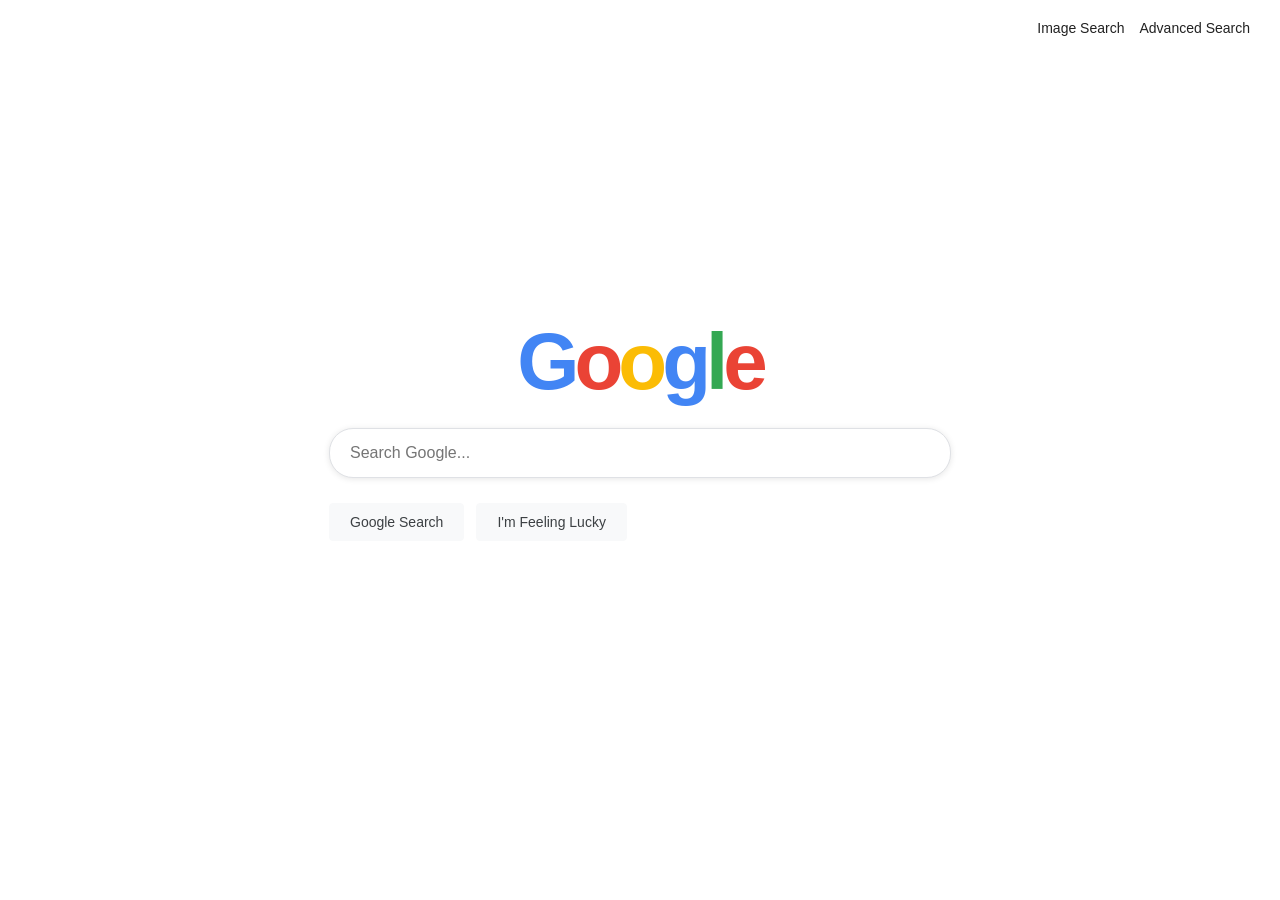
==== index.html @ 90c5050b "Complete CS50 Project 0 - Google Search" ====
<!DOCTYPE html>
<html lang="en">
<head>
    <meta charset="UTF-8">
    <meta name="viewport" content="width=device-width, initial-scale=1.0">
    <title>Google Search</title>
    <link rel="stylesheet" href="style.css">
</head>
<body>

    <!-- Top right links -->
    <div class="navbar">
        <a href="/images.html">Image Search</a>
        <a href="/advanced.html">Advanced Search</a>
    </div>

    <!-- Main search section -->
    <div class="main">
        <!-- Google logo -->
        <div class="logo">
            <span>G</span><span>o</span><span>o</span><span>g</span><span>l</span><span>e</span>
        </div>

        <!-- Search form -->
        <form action="https://www.google.com/search">
            <input type="text" name="q" class="search-bar" placeholder="Search Google...">
            
            <div class="buttons">
                <input type="submit" value="Google Search" class="btn">
                <!-- "I'm Feeling Lucky" button -->
                <input type="submit" name="btnI" value="I'm Feeling Lucky" class="btn">
            </div>
        </form>
    </div>

</body>
</html>
---- style.css ----
/* style.css - Google-like styling */

body {
    font-family: Arial, sans-serif;
    margin: 0;
    padding: 0;
    height: 100vh;
    display: flex;
    flex-direction: column;
}

/* Navigation bar - top right links */
.navbar {
    display: flex;
    justify-content: flex-end;
    padding: 20px 30px;
    gap: 15px;
}

.navbar a {
    color: #222;
    text-decoration: none;
    font-size: 14px;
}

.navbar a:hover {
    text-decoration: underline;
}

/* Main section - centered search */
.main {
    flex: 1;
    display: flex;
    flex-direction: column;
    align-items: center;
    justify-content: center;
    margin-top: -100px;
}

/* Google logo using text */
.logo {
    font-size: 80px;
    font-weight: bold;
    color: #4285f4;
    margin-bottom: 20px;
    letter-spacing: -5px;
}
.logo span:nth-child(1) { color: #4285f4; }
.logo span:nth-child(2) { color: #ea4335; }
.logo span:nth-child(3) { color: #fbbc05; }
.logo span:nth-child(4) { color: #4285f4; }
.logo span:nth-child(5) { color: #34a853; }
.logo span:nth-child(6) { color: #ea4335; }

/* Search bar */
.search-bar {
    width: 580px;
    padding: 15px 20px;
    border: 1px solid #dfe1e5;
    border-radius: 24px;
    font-size: 16px;
    outline: none;
    box-shadow: 0 1px 6px rgba(0,0,0,0.1);
    transition: box-shadow 0.2s;
    margin-bottom: 25px;
}

.search-bar:focus {
    box-shadow: 0 1px 10px rgba(0,0,0,0.2);
}

/* Buttons */
.buttons {
    display: flex;
    gap: 12px;
}

.btn {
    background-color: #f8f9fa;
    border: 1px solid #f8f9fa;
    padding: 10px 20px;
    border-radius: 4px;
    font-size: 14px;
    color: #3c4043;
    cursor: pointer;
    transition: all 0.1s;
}

.btn:hover {
    border-color: #dadce0;
    box-shadow: 0 1px 3px rgba(0,0,0,0.1);
}

/* Advanced button - blue with white text */
.btn-advanced {
    background-color: #4d90fe;
    border: 1px solid #3079ed;
    color: white;
    padding: 10px 25px;
}

.btn-advanced:hover {
    background-color: #357ae8;
    border-color: #2f5bb7;
}

/* Advanced Search page specific */
.advanced-container {
    max-width: 700px;
    margin: 40px auto;
    padding: 20px 40px;
}

.advanced-title {
    color: #d93025;
    font-size: 20px;
    font-weight: normal;
    margin-bottom: 30px;
    border-bottom: 1px solid #ebebeb;
    padding-bottom: 15px;
}

.advanced-row {
    display: flex;
    align-items: center;
    margin-bottom: 15px;
}

.advanced-row label {
    width: 180px;
    font-size: 13px;
    color: #333;
}

.advanced-row input {
    flex: 1;
    padding: 8px 10px;
    border: 1px solid #d9d9d9;
    border-radius: 1px;
    font-size: 13px;
}

.advanced-row input:focus {
    border-color: #4d90fe;
    outline: none;
}

.advanced-row .hint {
    width: 200px;
    font-size: 11px;
    color: #666;
    padding-left: 10px;
}

.advanced-submit {
    text-align: right;
    margin-top: 20px;
}
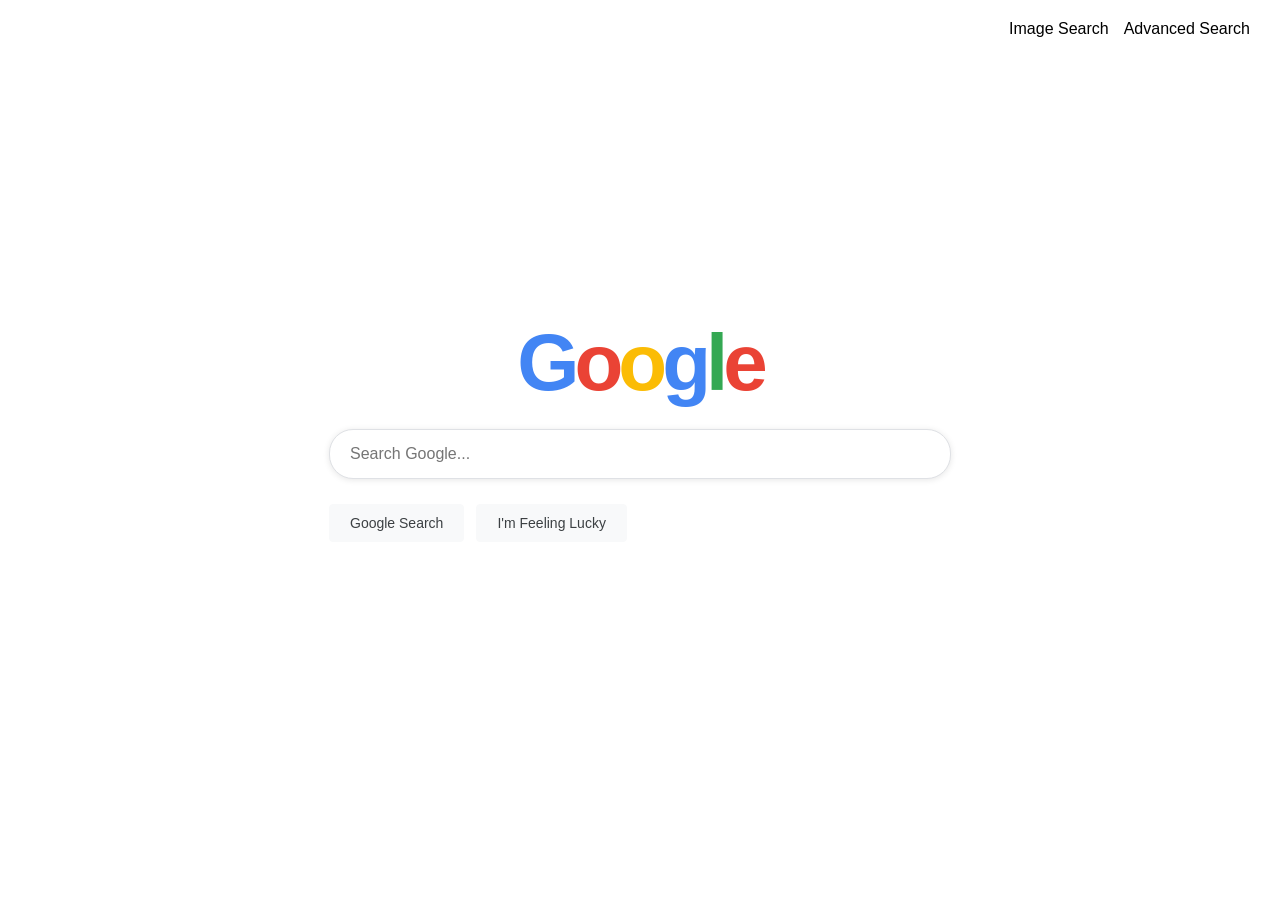
==== commit ec788af1: "Fix navigation links and improve styling" ====
--- a/index.html
+++ b/index.html
@@ -10,8 +10,9 @@
 
     <!-- Top right links -->
     <div class="navbar">
-        <a href="/images.html">Image Search</a>
-        <a href="/advanced.html">Advanced Search</a>
+        <a href="images.html">Image Search</a>
+        <a href="advanced.html">Advanced Search</a>
+        
     </div>
 
     <!-- Main search section -->
@@ -30,6 +31,7 @@
                 <!-- "I'm Feeling Lucky" button -->
                 <input type="submit" name="btnI" value="I'm Feeling Lucky" class="btn">
             </div>
+            
         </form>
     </div>
 
--- a/style.css
+++ b/style.css
@@ -15,12 +15,25 @@
     justify-content: flex-end;
     padding: 20px 30px;
     gap: 15px;
+    position: relative;     /* ← اضافه کنید */
+    z-index: 10;            /* ← اضافه کنید */
 }
 
-.navbar a {
-    color: #222;
+.navbar a{
     text-decoration: none;
-    font-size: 14px;
+    color: black;
+}
+
+/* Main section - centered search */
+.main {
+    flex: 1;
+    display: flex;
+    flex-direction: column;
+    align-items: center;
+    justify-content: center;
+    margin-top: -50px;      /* ← از -100px به -50px تغییر دهید */
+    position: relative;     /* ← اضافه کنید */
+    z-index: 1;             /* ← اضافه کنید */
 }
 
 .navbar a:hover {
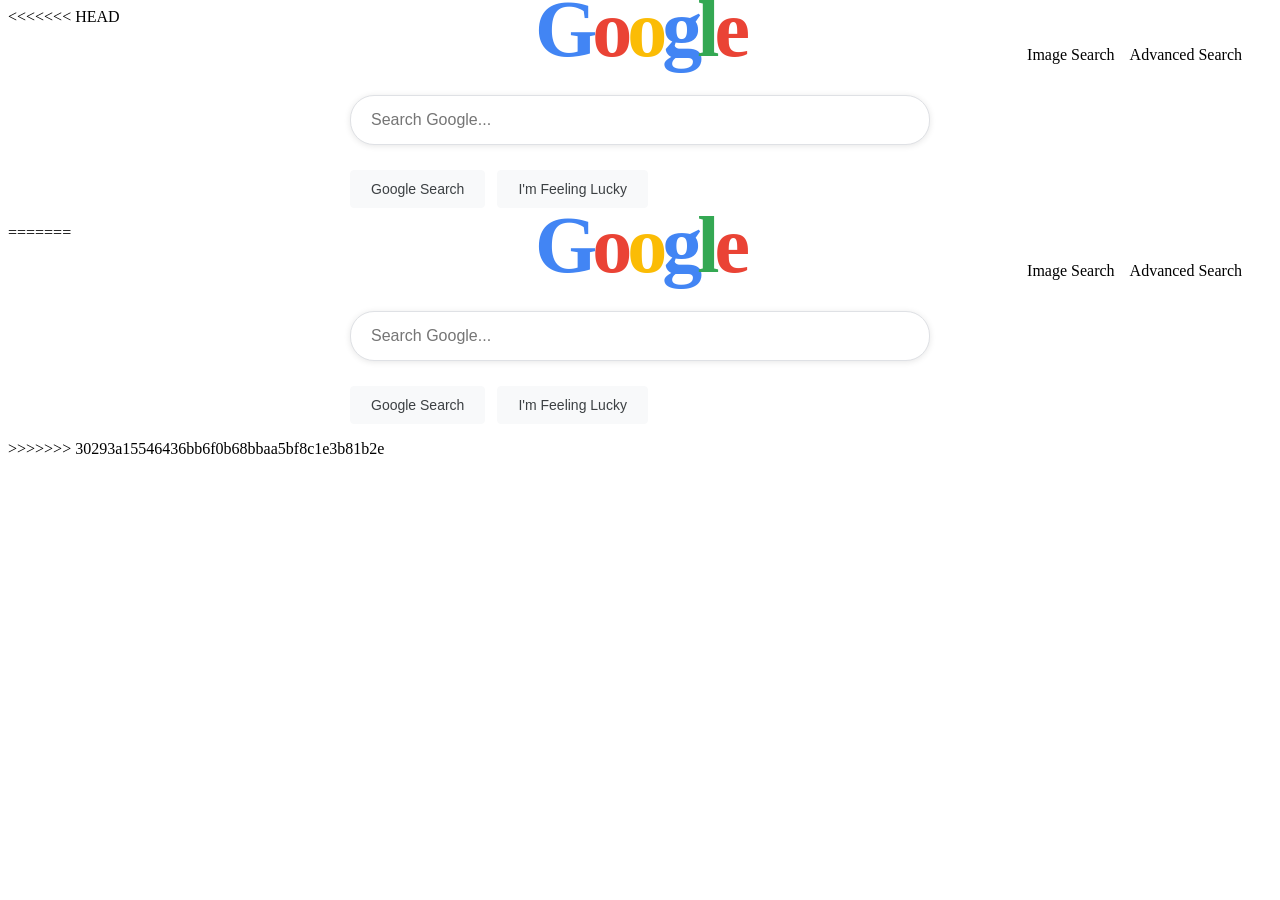
==== commit fcd2b330: "Complete CS50 Project 0 - Google Search" ====
--- a/index.html
+++ b/index.html
@@ -1,3 +1,4 @@
+<<<<<<< HEAD
 <!DOCTYPE html>
 <html lang="en">
 <head>
@@ -36,4 +37,42 @@
     </div>
 
 </body>
+=======
+<!DOCTYPE html>
+<html lang="en">
+<head>
+    <meta charset="UTF-8">
+    <meta name="viewport" content="width=device-width, initial-scale=1.0">
+    <title>Google Search</title>
+    <link rel="stylesheet" href="style.css">
+</head>
+<body>
+
+    <!-- Top right links -->
+    <div class="navbar">
+        <a href="/images.html">Image Search</a>
+        <a href="/advanced.html">Advanced Search</a>
+    </div>
+
+    <!-- Main search section -->
+    <div class="main">
+        <!-- Google logo -->
+        <div class="logo">
+            <span>G</span><span>o</span><span>o</span><span>g</span><span>l</span><span>e</span>
+        </div>
+
+        <!-- Search form -->
+        <form action="https://www.google.com/search">
+            <input type="text" name="q" class="search-bar" placeholder="Search Google...">
+            
+            <div class="buttons">
+                <input type="submit" value="Google Search" class="btn">
+                <!-- "I'm Feeling Lucky" button -->
+                <input type="submit" name="btnI" value="I'm Feeling Lucky" class="btn">
+            </div>
+        </form>
+    </div>
+
+</body>
+>>>>>>> 30293a15546436bb6f0b68bbaa5bf8c1e3b81b2e
 </html>
--- a/style.css
+++ b/style.css
@@ -1,3 +1,4 @@
+<<<<<<< HEAD
 /* style.css - Google-like styling */
 
 body {
@@ -168,4 +169,163 @@
 .advanced-submit {
     text-align: right;
     margin-top: 20px;
+=======
+/* style.css - Google-like styling */
+
+body {
+    font-family: Arial, sans-serif;
+    margin: 0;
+    padding: 0;
+    height: 100vh;
+    display: flex;
+    flex-direction: column;
+}
+
+/* Navigation bar - top right links */
+.navbar {
+    display: flex;
+    justify-content: flex-end;
+    padding: 20px 30px;
+    gap: 15px;
+}
+
+.navbar a {
+    color: #222;
+    text-decoration: none;
+    font-size: 14px;
+}
+
+.navbar a:hover {
+    text-decoration: underline;
+}
+
+/* Main section - centered search */
+.main {
+    flex: 1;
+    display: flex;
+    flex-direction: column;
+    align-items: center;
+    justify-content: center;
+    margin-top: -100px;
+}
+
+/* Google logo using text */
+.logo {
+    font-size: 80px;
+    font-weight: bold;
+    color: #4285f4;
+    margin-bottom: 20px;
+    letter-spacing: -5px;
+}
+.logo span:nth-child(1) { color: #4285f4; }
+.logo span:nth-child(2) { color: #ea4335; }
+.logo span:nth-child(3) { color: #fbbc05; }
+.logo span:nth-child(4) { color: #4285f4; }
+.logo span:nth-child(5) { color: #34a853; }
+.logo span:nth-child(6) { color: #ea4335; }
+
+/* Search bar */
+.search-bar {
+    width: 580px;
+    padding: 15px 20px;
+    border: 1px solid #dfe1e5;
+    border-radius: 24px;
+    font-size: 16px;
+    outline: none;
+    box-shadow: 0 1px 6px rgba(0,0,0,0.1);
+    transition: box-shadow 0.2s;
+    margin-bottom: 25px;
+}
+
+.search-bar:focus {
+    box-shadow: 0 1px 10px rgba(0,0,0,0.2);
+}
+
+/* Buttons */
+.buttons {
+    display: flex;
+    gap: 12px;
+}
+
+.btn {
+    background-color: #f8f9fa;
+    border: 1px solid #f8f9fa;
+    padding: 10px 20px;
+    border-radius: 4px;
+    font-size: 14px;
+    color: #3c4043;
+    cursor: pointer;
+    transition: all 0.1s;
+}
+
+.btn:hover {
+    border-color: #dadce0;
+    box-shadow: 0 1px 3px rgba(0,0,0,0.1);
+}
+
+/* Advanced button - blue with white text */
+.btn-advanced {
+    background-color: #4d90fe;
+    border: 1px solid #3079ed;
+    color: white;
+    padding: 10px 25px;
+}
+
+.btn-advanced:hover {
+    background-color: #357ae8;
+    border-color: #2f5bb7;
+}
+
+/* Advanced Search page specific */
+.advanced-container {
+    max-width: 700px;
+    margin: 40px auto;
+    padding: 20px 40px;
+}
+
+.advanced-title {
+    color: #d93025;
+    font-size: 20px;
+    font-weight: normal;
+    margin-bottom: 30px;
+    border-bottom: 1px solid #ebebeb;
+    padding-bottom: 15px;
+}
+
+.advanced-row {
+    display: flex;
+    align-items: center;
+    margin-bottom: 15px;
+}
+
+.advanced-row label {
+    width: 180px;
+    font-size: 13px;
+    color: #333;
+}
+
+.advanced-row input {
+    flex: 1;
+    padding: 8px 10px;
+    border: 1px solid #d9d9d9;
+    border-radius: 1px;
+    font-size: 13px;
+}
+
+.advanced-row input:focus {
+    border-color: #4d90fe;
+    outline: none;
+}
+
+.advanced-row .hint {
+    width: 200px;
+    font-size: 11px;
+    color: #666;
+    padding-left: 10px;
+}
+
+.advanced-submit {
+    text-align: right;
+    margin-top: 20px;
+>>>>>>> 30293a15546436bb6f0b68bbaa5bf8c1e3b81b2e
 }
--- a/style.css
+++ b/style.css
@@ -1,3 +1,4 @@
+<<<<<<< HEAD
 /* style.css - Google-like styling */
 
 body {
@@ -168,4 +169,163 @@
 .advanced-submit {
     text-align: right;
     margin-top: 20px;
+=======
+/* style.css - Google-like styling */
+
+body {
+    font-family: Arial, sans-serif;
+    margin: 0;
+    padding: 0;
+    height: 100vh;
+    display: flex;
+    flex-direction: column;
+}
+
+/* Navigation bar - top right links */
+.navbar {
+    display: flex;
+    justify-content: flex-end;
+    padding: 20px 30px;
+    gap: 15px;
+}
+
+.navbar a {
+    color: #222;
+    text-decoration: none;
+    font-size: 14px;
+}
+
+.navbar a:hover {
+    text-decoration: underline;
+}
+
+/* Main section - centered search */
+.main {
+    flex: 1;
+    display: flex;
+    flex-direction: column;
+    align-items: center;
+    justify-content: center;
+    margin-top: -100px;
+}
+
+/* Google logo using text */
+.logo {
+    font-size: 80px;
+    font-weight: bold;
+    color: #4285f4;
+    margin-bottom: 20px;
+    letter-spacing: -5px;
+}
+.logo span:nth-child(1) { color: #4285f4; }
+.logo span:nth-child(2) { color: #ea4335; }
+.logo span:nth-child(3) { color: #fbbc05; }
+.logo span:nth-child(4) { color: #4285f4; }
+.logo span:nth-child(5) { color: #34a853; }
+.logo span:nth-child(6) { color: #ea4335; }
+
+/* Search bar */
+.search-bar {
+    width: 580px;
+    padding: 15px 20px;
+    border: 1px solid #dfe1e5;
+    border-radius: 24px;
+    font-size: 16px;
+    outline: none;
+    box-shadow: 0 1px 6px rgba(0,0,0,0.1);
+    transition: box-shadow 0.2s;
+    margin-bottom: 25px;
+}
+
+.search-bar:focus {
+    box-shadow: 0 1px 10px rgba(0,0,0,0.2);
+}
+
+/* Buttons */
+.buttons {
+    display: flex;
+    gap: 12px;
+}
+
+.btn {
+    background-color: #f8f9fa;
+    border: 1px solid #f8f9fa;
+    padding: 10px 20px;
+    border-radius: 4px;
+    font-size: 14px;
+    color: #3c4043;
+    cursor: pointer;
+    transition: all 0.1s;
+}
+
+.btn:hover {
+    border-color: #dadce0;
+    box-shadow: 0 1px 3px rgba(0,0,0,0.1);
+}
+
+/* Advanced button - blue with white text */
+.btn-advanced {
+    background-color: #4d90fe;
+    border: 1px solid #3079ed;
+    color: white;
+    padding: 10px 25px;
+}
+
+.btn-advanced:hover {
+    background-color: #357ae8;
+    border-color: #2f5bb7;
+}
+
+/* Advanced Search page specific */
+.advanced-container {
+    max-width: 700px;
+    margin: 40px auto;
+    padding: 20px 40px;
+}
+
+.advanced-title {
+    color: #d93025;
+    font-size: 20px;
+    font-weight: normal;
+    margin-bottom: 30px;
+    border-bottom: 1px solid #ebebeb;
+    padding-bottom: 15px;
+}
+
+.advanced-row {
+    display: flex;
+    align-items: center;
+    margin-bottom: 15px;
+}
+
+.advanced-row label {
+    width: 180px;
+    font-size: 13px;
+    color: #333;
+}
+
+.advanced-row input {
+    flex: 1;
+    padding: 8px 10px;
+    border: 1px solid #d9d9d9;
+    border-radius: 1px;
+    font-size: 13px;
+}
+
+.advanced-row input:focus {
+    border-color: #4d90fe;
+    outline: none;
+}
+
+.advanced-row .hint {
+    width: 200px;
+    font-size: 11px;
+    color: #666;
+    padding-left: 10px;
+}
+
+.advanced-submit {
+    text-align: right;
+    margin-top: 20px;
+>>>>>>> 30293a15546436bb6f0b68bbaa5bf8c1e3b81b2e
 }
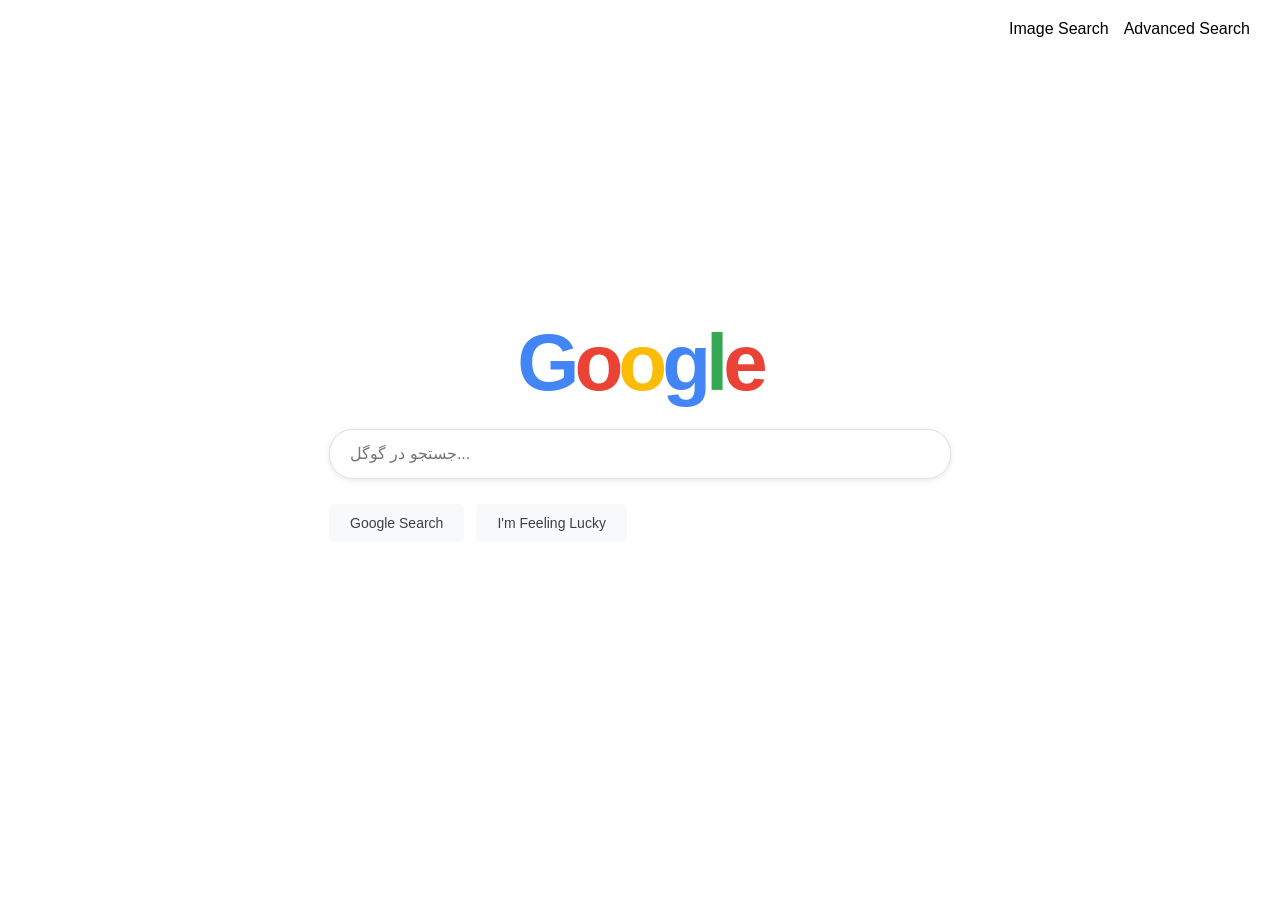
==== commit 6e56a7ec: "Replace old files with new fixed version" ====
--- a/index.html
+++ b/index.html
@@ -1,6 +1,5 @@
-<<<<<<< HEAD
 <!DOCTYPE html>
-<html lang="en">
+<html lang="fa">
 <head>
     <meta charset="UTF-8">
     <meta name="viewport" content="width=device-width, initial-scale=1.0">
@@ -9,70 +8,30 @@
 </head>
 <body>
 
-    <!-- Top right links -->
+    <!-- نوار بالایی با لینک‌ها -->
     <div class="navbar">
         <a href="images.html">Image Search</a>
         <a href="advanced.html">Advanced Search</a>
-        
     </div>
 
-    <!-- Main search section -->
+    <!-- بخش اصلی -->
     <div class="main">
-        <!-- Google logo -->
+        <!-- لوگو (مشابه گوگل) -->
         <div class="logo">
             <span>G</span><span>o</span><span>o</span><span>g</span><span>l</span><span>e</span>
         </div>
 
-        <!-- Search form -->
+        <!-- فرم جستجو -->
         <form action="https://www.google.com/search">
-            <input type="text" name="q" class="search-bar" placeholder="Search Google...">
+            <input type="text" name="q" class="search-bar" placeholder="جستجو در گوگل...">
             
             <div class="buttons">
                 <input type="submit" value="Google Search" class="btn">
-                <!-- "I'm Feeling Lucky" button -->
-                <input type="submit" name="btnI" value="I'm Feeling Lucky" class="btn">
-            </div>
-            
-        </form>
-    </div>
-
-</body>
-=======
-<!DOCTYPE html>
-<html lang="en">
-<head>
-    <meta charset="UTF-8">
-    <meta name="viewport" content="width=device-width, initial-scale=1.0">
-    <title>Google Search</title>
-    <link rel="stylesheet" href="style.css">
-</head>
-<body>
-
-    <!-- Top right links -->
-    <div class="navbar">
-        <a href="/images.html">Image Search</a>
-        <a href="/advanced.html">Advanced Search</a>
-    </div>
-
-    <!-- Main search section -->
-    <div class="main">
-        <!-- Google logo -->
-        <div class="logo">
-            <span>G</span><span>o</span><span>o</span><span>g</span><span>l</span><span>e</span>
-        </div>
-
-        <!-- Search form -->
-        <form action="https://www.google.com/search">
-            <input type="text" name="q" class="search-bar" placeholder="Search Google...">
-            
-            <div class="buttons">
-                <input type="submit" value="Google Search" class="btn">
-                <!-- "I'm Feeling Lucky" button -->
+                <!-- دکمه "I'm Feeling Lucky" -->
                 <input type="submit" name="btnI" value="I'm Feeling Lucky" class="btn">
             </div>
         </form>
     </div>
 
 </body>
->>>>>>> 30293a15546436bb6f0b68bbaa5bf8c1e3b81b2e
 </html>
--- a/style.css
+++ b/style.css
@@ -1,4 +1,3 @@
-<<<<<<< HEAD
 /* style.css - Google-like styling */
 
 body {
@@ -169,163 +168,4 @@
 .advanced-submit {
     text-align: right;
     margin-top: 20px;
-=======
-/* style.css - Google-like styling */
-
-body {
-    font-family: Arial, sans-serif;
-    margin: 0;
-    padding: 0;
-    height: 100vh;
-    display: flex;
-    flex-direction: column;
-}
-
-/* Navigation bar - top right links */
-.navbar {
-    display: flex;
-    justify-content: flex-end;
-    padding: 20px 30px;
-    gap: 15px;
-}
-
-.navbar a {
-    color: #222;
-    text-decoration: none;
-    font-size: 14px;
-}
-
-.navbar a:hover {
-    text-decoration: underline;
-}
-
-/* Main section - centered search */
-.main {
-    flex: 1;
-    display: flex;
-    flex-direction: column;
-    align-items: center;
-    justify-content: center;
-    margin-top: -100px;
-}
-
-/* Google logo using text */
-.logo {
-    font-size: 80px;
-    font-weight: bold;
-    color: #4285f4;
-    margin-bottom: 20px;
-    letter-spacing: -5px;
-}
-.logo span:nth-child(1) { color: #4285f4; }
-.logo span:nth-child(2) { color: #ea4335; }
-.logo span:nth-child(3) { color: #fbbc05; }
-.logo span:nth-child(4) { color: #4285f4; }
-.logo span:nth-child(5) { color: #34a853; }
-.logo span:nth-child(6) { color: #ea4335; }
-
-/* Search bar */
-.search-bar {
-    width: 580px;
-    padding: 15px 20px;
-    border: 1px solid #dfe1e5;
-    border-radius: 24px;
-    font-size: 16px;
-    outline: none;
-    box-shadow: 0 1px 6px rgba(0,0,0,0.1);
-    transition: box-shadow 0.2s;
-    margin-bottom: 25px;
-}
-
-.search-bar:focus {
-    box-shadow: 0 1px 10px rgba(0,0,0,0.2);
-}
-
-/* Buttons */
-.buttons {
-    display: flex;
-    gap: 12px;
-}
-
-.btn {
-    background-color: #f8f9fa;
-    border: 1px solid #f8f9fa;
-    padding: 10px 20px;
-    border-radius: 4px;
-    font-size: 14px;
-    color: #3c4043;
-    cursor: pointer;
-    transition: all 0.1s;
-}
-
-.btn:hover {
-    border-color: #dadce0;
-    box-shadow: 0 1px 3px rgba(0,0,0,0.1);
-}
-
-/* Advanced button - blue with white text */
-.btn-advanced {
-    background-color: #4d90fe;
-    border: 1px solid #3079ed;
-    color: white;
-    padding: 10px 25px;
-}
-
-.btn-advanced:hover {
-    background-color: #357ae8;
-    border-color: #2f5bb7;
-}
-
-/* Advanced Search page specific */
-.advanced-container {
-    max-width: 700px;
-    margin: 40px auto;
-    padding: 20px 40px;
-}
-
-.advanced-title {
-    color: #d93025;
-    font-size: 20px;
-    font-weight: normal;
-    margin-bottom: 30px;
-    border-bottom: 1px solid #ebebeb;
-    padding-bottom: 15px;
-}
-
-.advanced-row {
-    display: flex;
-    align-items: center;
-    margin-bottom: 15px;
-}
-
-.advanced-row label {
-    width: 180px;
-    font-size: 13px;
-    color: #333;
-}
-
-.advanced-row input {
-    flex: 1;
-    padding: 8px 10px;
-    border: 1px solid #d9d9d9;
-    border-radius: 1px;
-    font-size: 13px;
-}
-
-.advanced-row input:focus {
-    border-color: #4d90fe;
-    outline: none;
-}
-
-.advanced-row .hint {
-    width: 200px;
-    font-size: 11px;
-    color: #666;
-    padding-left: 10px;
-}
-
-.advanced-submit {
-    text-align: right;
-    margin-top: 20px;
->>>>>>> 30293a15546436bb6f0b68bbaa5bf8c1e3b81b2e
 }
